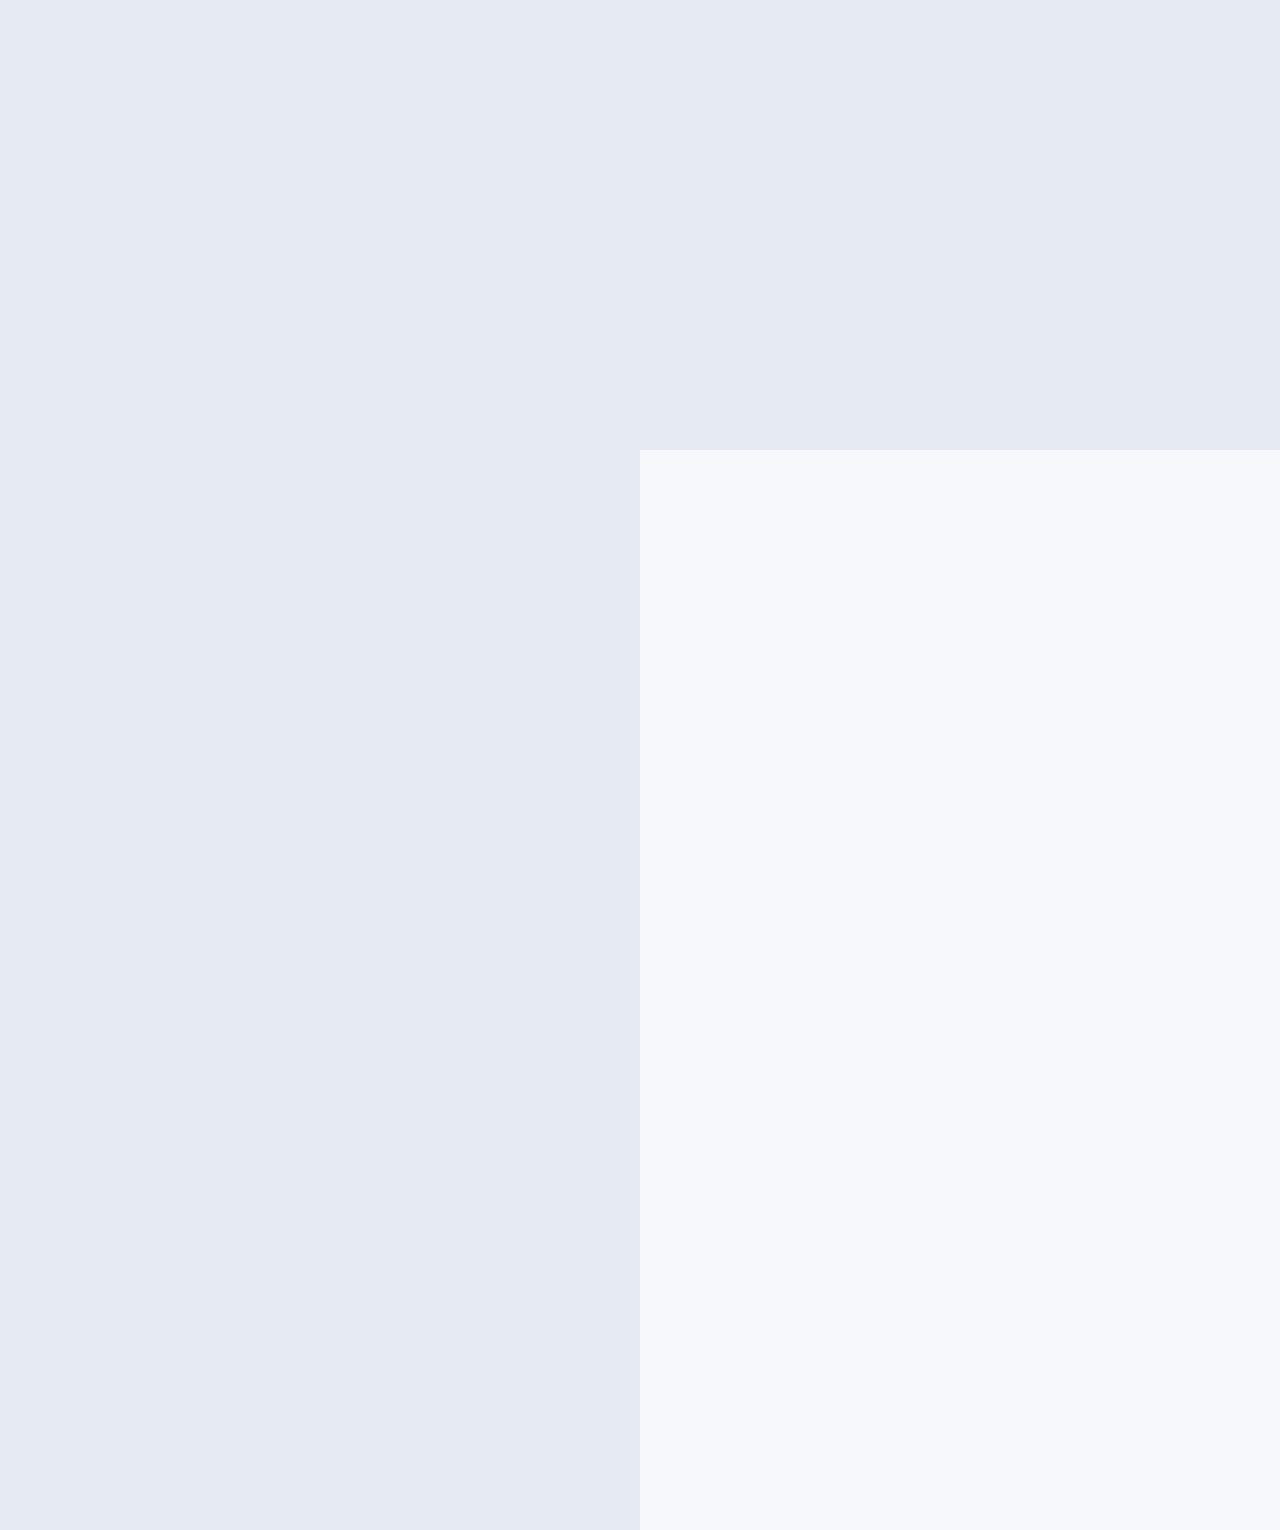
==== presentations/2026/pooling_course/index.html @ 11fa541f "Project setup" ====
<!doctype html>
<html lang="fr">
  <head>
    <meta charset="utf-8" />
    <meta name="viewport" content="width=device-width, initial-scale=1" />
    <title>Pooling sur graphes</title>
    <link rel="preconnect" href="https://fonts.googleapis.com" />
    <link rel="preconnect" href="https://fonts.gstatic.com" crossorigin />
    <link href="https://fonts.googleapis.com/css2?family=EB+Garamond:ital,wght@0,400..700;1,400..700&display=swap" rel="stylesheet" />
    <link rel="stylesheet" href="https://cdn.jsdelivr.net/npm/katex@0.16.11/dist/katex.min.css" />
    <link rel="stylesheet" href="/deck/theme.css" />
    <script type="importmap">
      {
        "imports": {
          "gsap": "https://cdn.jsdelivr.net/npm/gsap@3.12.5/+esm",
          "katex": "https://cdn.jsdelivr.net/npm/katex@0.16.11/+esm",
          "deck/": "/deck/"
        }
      }
    </script>
  </head>
  <body>
    <main class="stage"></main>
    <script type="module">
      import { startDeck } from "deck/deck.js";
      import plan from "./pages/plan.js";
      import pooling from "./pages/pooling.js";
      import architecture from "./pages/architecture.js";

      await document.fonts.load("44px 'EB Garamond'");
      startDeck([plan, pooling, architecture], { footer: ["MLG", "Hugo Hamon", "18/10/2026"] });
    </script>
  </body>
</html>
---- deck/theme.css ----
:root {
  --paper: #f6f8fc;
  --panel: #fbfcfe;
  --ink: #1b2a4a;
  --ink-soft: #5a6884;
  --line: #c8d2e3;

  --blue: #4a78d0;
  --blue-fill: rgba(110, 150, 230, 0.26);
  --blue-soft: rgba(214, 226, 250, 0.8);
  --green: #2f9e7f;
  --green-fill: rgba(70, 180, 140, 0.24);
  --red: #d1605a;
  --red-fill: rgba(230, 110, 100, 0.24);

  --serif: "EB Garamond", Georgia, serif;
}

html,
body {
  margin: 0;
  height: 100%;
  overflow: hidden;
  background: #e6ebf3;
}

.stage {
  position: absolute;
  left: 50%;
  top: 50%;
  width: 1920px;
  height: 1080px;
  overflow: hidden;
  background: var(--paper);
  color: var(--ink);
  font-family: var(--serif);
  transform-origin: center;
}

.slide {
  position: absolute;
  inset: 0;
}

.canvas {
  position: absolute;
  inset: 0;
  width: 100%;
  height: 100%;
  overflow: visible;
}

.abs {
  position: absolute;
  white-space: nowrap;
}

.title {
  position: absolute;
  left: 0;
  right: 0;
  top: 78px;
  text-align: center;
  font-size: 68px;
  font-weight: 500;
  letter-spacing: 0.005em;
}

.muted {
  color: var(--ink-soft);
}

.panel {
  position: absolute;
  border: 3px solid var(--ink);
  border-radius: 16px;
  background: var(--panel);
}

.card {
  position: absolute;
  border: 2px solid var(--blue);
  border-radius: 18px;
  background: var(--blue-soft);
}

.footer {
  position: absolute;
  left: 120px;
  right: 120px;
  bottom: 26px;
  display: flex;
  justify-content: space-between;
  font-size: 24px;
  color: var(--ink-soft);
}

.c-blue { color: var(--blue); }
.c-green { color: var(--green); }
.c-red { color: var(--red); }
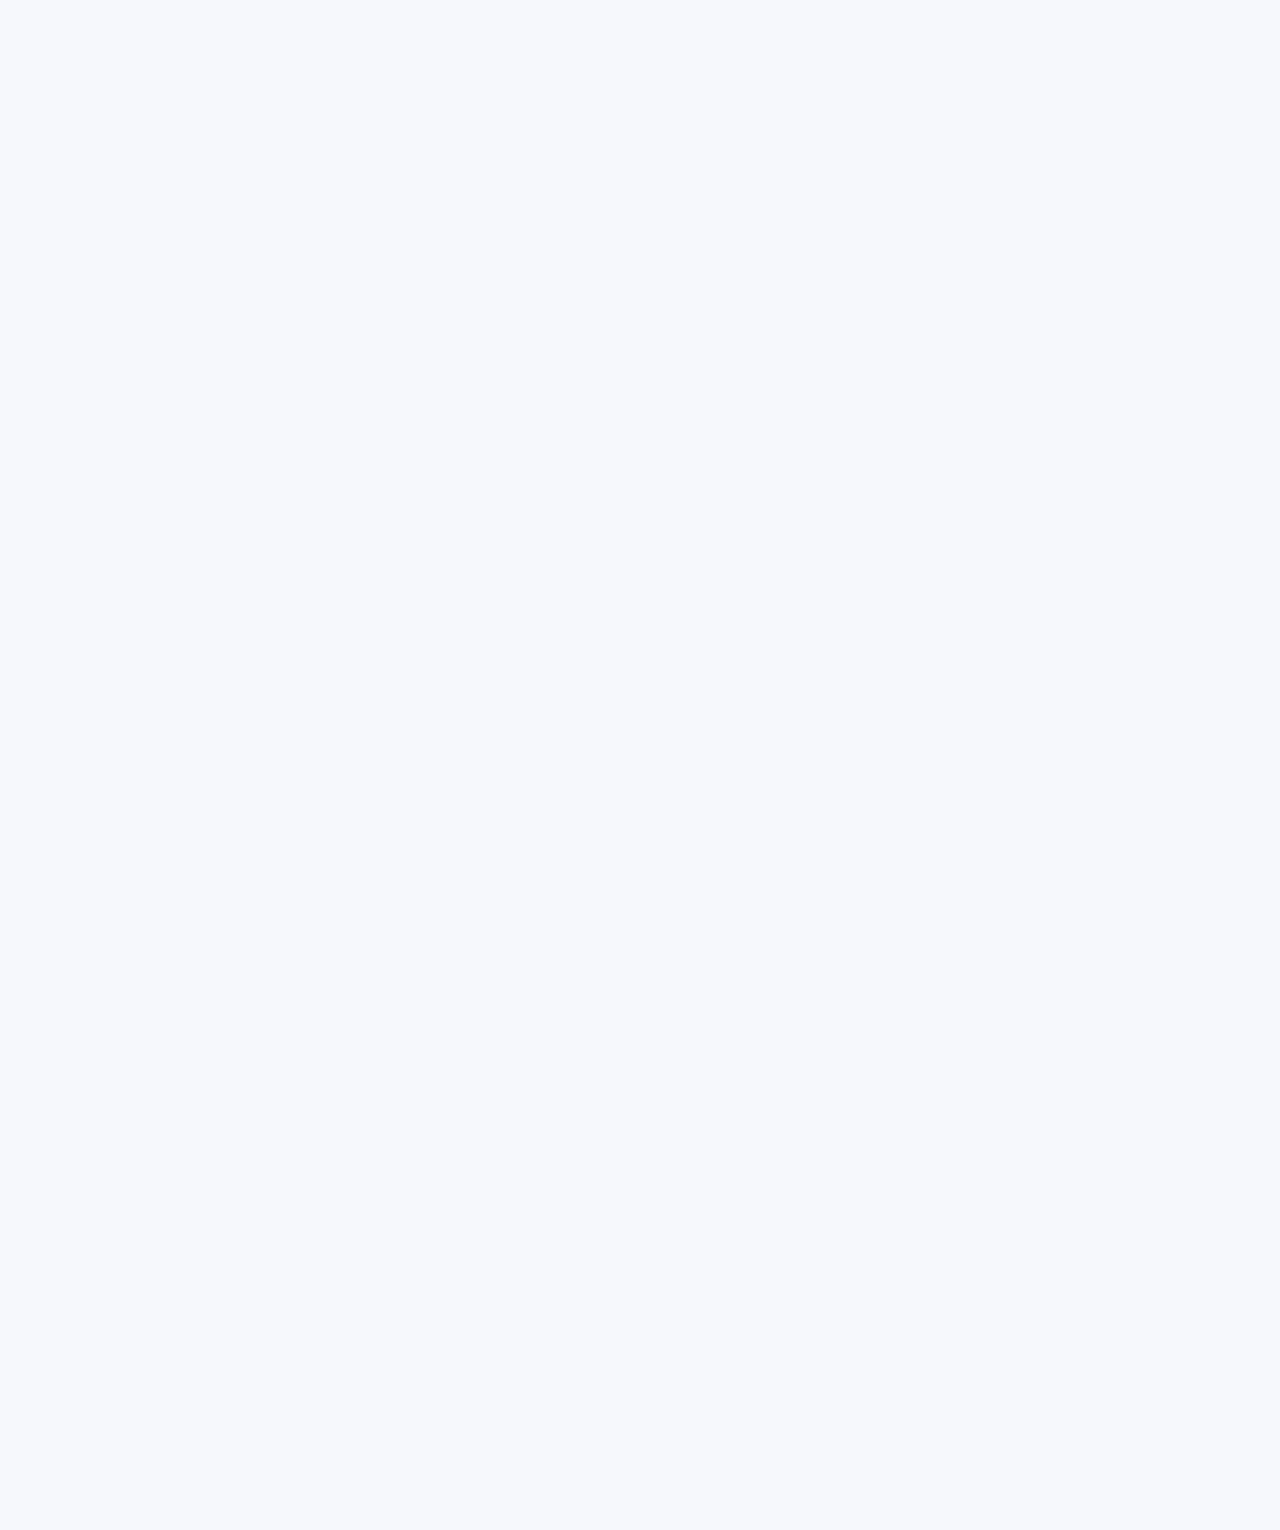
==== commit f97b2e94: "Add presenter tools, home page and exports, translate code to English - Home page: live thumbnails, " ====
--- a/presentations/2026/pooling_course/index.html
+++ b/presentations/2026/pooling_course/index.html
@@ -4,6 +4,8 @@
     <meta charset="utf-8" />
     <meta name="viewport" content="width=device-width, initial-scale=1" />
     <title>Pooling sur graphes</title>
+    <link rel="icon" href="/deck/favicon.ico" sizes="any" />
+    <link rel="icon" href="/deck/favicon.svg" type="image/svg+xml" />
     <link rel="preconnect" href="https://fonts.googleapis.com" />
     <link rel="preconnect" href="https://fonts.gstatic.com" crossorigin />
     <link href="https://fonts.googleapis.com/css2?family=EB+Garamond:ital,wght@0,400..700;1,400..700&display=swap" rel="stylesheet" />
@@ -22,13 +24,37 @@
   <body>
     <main class="stage"></main>
     <script type="module">
-      import { startDeck } from "deck/deck.js";
-      import plan from "./pages/plan.js";
-      import pooling from "./pages/pooling.js";
-      import architecture from "./pages/architecture.js";
+      import { section, startDeck } from "deck/deck.js";
+      import intro from "./pages/intro.js";
+      import example from "./pages/example.js";
+      import plan, { recap, where } from "./pages/plan.js";
+      import thesis from "./pages/thesis.js";
+      import motivation from "./pages/motivation.js";
+      import mpnn from "./pages/mpnn.js";
+      import layer from "./pages/layer.js";
+      import underreach from "./pages/underreach.js";
+      import smoothing from "./pages/smoothing.js";
+      import squashing from "./pages/squashing.js";
+      import depth from "./pages/depth.js";
+      import src from "./pages/src.js";
+      import taxonomy from "./pages/taxonomy.js";
+      import topk from "./pages/topk.js";
+      import diffpool from "./pages/diffpool.js";
+      import mincut from "./pages/mincut.js";
+      import mivs from "./pages/mivs.js";
 
       await document.fonts.load("44px 'EB Garamond'");
-      startDeck([plan, pooling, architecture], { footer: ["MLG", "Hugo Hamon", "18/10/2026"] });
+      // The part context only appears in the footer from the outline onwards.
+      const slides = [
+        intro,
+        example,
+        ...[plan, thesis, motivation].map((slide) => section(slide, where())),
+        ...[recap(0), mpnn, layer].map((slide) => section(slide, where(0))),
+        ...[recap(1), underreach, smoothing, squashing, depth].map((slide) => section(slide, where(1))),
+        ...[recap(2), src, taxonomy].map((slide) => section(slide, where(2))),
+        ...[recap(3), topk, diffpool, mincut, mivs].map((slide) => section(slide, where(3))),
+      ];
+      startDeck(slides, { footer: ["MLG", "Hugo Hamon", "18/10/2026"] });
     </script>
   </body>
 </html>
--- a/deck/theme.css
+++ b/deck/theme.css
@@ -21,7 +21,8 @@
   margin: 0;
   height: 100%;
   overflow: hidden;
-  background: #e6ebf3;
+  /* Backdrop around the stage: same as the slide by default (configurable in the options, o key). */
+  background: var(--backdrop, var(--paper));
 }
 
 .stage {
@@ -88,13 +89,37 @@
   position: absolute;
   left: 120px;
   right: 120px;
-  bottom: 26px;
+  bottom: 24px;
+  height: 36px;
   display: flex;
+  align-items: center;
   justify-content: space-between;
   font-size: 24px;
   color: var(--ink-soft);
 }
 
+.footer .info,
+.footer .where,
+.footer .context {
+  display: flex;
+  align-items: center;
+  gap: 14px;
+}
+
+.footer .sep {
+  opacity: 0.6;
+}
+
+/* The page number is separated from the context by a vertical rule. */
+.footer .page {
+  min-width: 40px;
+  padding-left: 18px;
+  border-left: 2px solid var(--line);
+  color: var(--ink);
+  text-align: right;
+  font-variant-numeric: tabular-nums;
+}
+
 .c-blue { color: var(--blue); }
 .c-green { color: var(--green); }
 .c-red { color: var(--red); }
